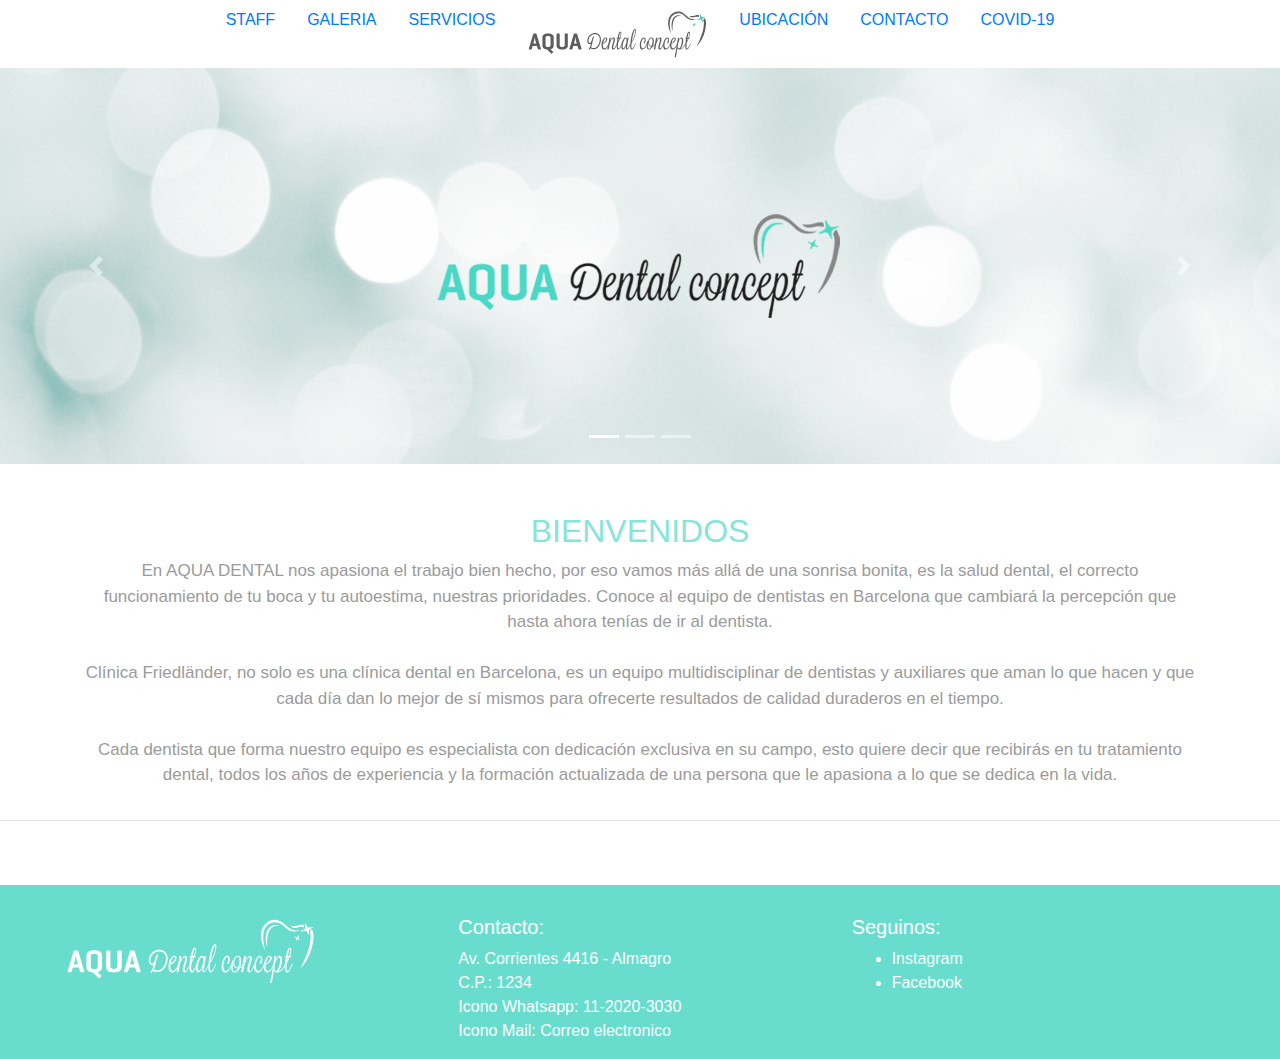
==== index.html @ 64654d03 "Primer commit para subir a github" ====
<!DOCTYPE html>
<html lang="en">
<head>
	<meta charset="UTF-8">
	<link rel="stylesheet" href="https://stackpath.bootstrapcdn.com/bootstrap/4.3.1/css/bootstrap.min.css" integrity="sha384-ggOyR0iXCbMQv3Xipma34MD+dH/1fQ784/j6cY/iJTQUOhcWr7x9JvoRxT2MZw1T" crossorigin="anonymous">
	<meta name="viewport" content="width=device-width, initial-scale=1"> 
	<script src="https://code.jquery.com/jquery-3.3.1.slim.min.js" integrity="sha384-q8i/X+965DzO0rT7abK41JStQIAqVgRVzpbzo5smXKp4YfRvH+8abtTE1Pi6jizo" crossorigin="anonymous"></script>
	<script src="https://cdnjs.cloudflare.com/ajax/libs/popper.js/1.14.7/umd/popper.min.js" integrity="sha384-UO2eT0CpHqdSJQ6hJty5KVphtPhzWj9WO1clHTMGa3JDZwrnQq4sF86dIHNDz0W1" crossorigin="anonymous"></script>
	<script src="https://stackpath.bootstrapcdn.com/bootstrap/4.3.1/js/bootstrap.min.js" integrity="sha384-JjSmVgyd0p3pXB1rRibZUAYoIIy6OrQ6VrjIEaFf/nJGzIxFDsf4x0xIM+B07jRM" crossorigin="anonymous"></script>
	<link rel="stylesheet" type="text/css" href="css/styles.css">
	<style>
	  .carousel-inner img {
	width: 100%;
	height: 100%;
		}</style>

	<title>Aqua Dental</title>
</head>
<body>

<header>
</header>

<nav id="nav">
	<div class="container">	
		<ul class="nav justify-content-center" class="menuindex">
	        <li class="nav-item"><a class="nav-link" href="staff.html">STAFF</a></li>
	        <li class="nav-item"><a class="nav-link" href="galeria.html">GALERIA</a></li>
	        <li class="nav-item"><a class="nav-link" href="servicios.html">SERVICIOS</a></li>
	        <li class="nav-item"><a class="nav-link" href="index.html"><img class="logo_menu" src="imagenes/logo_colorgris.svg"></a> </li>
	        <li class="nav-item"><a class="nav-link" href="ubicacion.html">UBICACIÓN</a></li>
	        <li class="nav-item"><a class="nav-link" href="contacto.html">CONTACTO</a></li>
	        <li class="nav-item"><a class="nav-link" href="#">COVID-19</a></li>
	    </ul>
	</div>
</nav>
		
<section>    
	<div id="demo" class="carousel slide" data-ride="carousel">
		<!-- Indicators -->
		<ul class="carousel-indicators">
			<li data-target="#demo" data-slide-to="0" class="active"></li>
			<li data-target="#demo" data-slide-to="1"></li>
			<li data-target="#demo" data-slide-to="2"></li>
		</ul>
		<!-- The slideshow -->
		<div class="carousel-inner">
			<div class="carousel-item active"><img src="imagenes/imagenconlogo.jpg" width="1100" height="500"></div>
			<div class="carousel-item"><img src="imagenes/carrousel01.jpg" width="1100" height="500"></div>
			<div class="carousel-item"><img src="imagenes/carrousel02.jpg" width="1100" height="500"></div>
		</div>
		<!-- Left and right controls -->
		<a class="carousel-control-prev" href="#demo" data-slide="prev"><span class="carousel-control-prev-icon"></span></a>
		<a class="carousel-control-next" href="#demo" data-slide="next"><span class="carousel-control-next-icon"></span></a>
	</div>
</section>

<br><br>

<section>
	<div class="container">
		<div class="row">
			<div class="col col-12">
				<h2>BIENVENIDOS</h2>
				<p class="textobienvenida">En AQUA DENTAL nos apasiona el trabajo bien hecho, por eso vamos más allá de una sonrisa bonita, es la salud dental, el correcto funcionamiento de tu boca y tu autoestima, nuestras prioridades. Conoce al equipo de dentistas en Barcelona que cambiará la percepción que hasta ahora tenías de ir al dentista.<br><br>
				Clínica Friedländer, no solo es una clínica dental en Barcelona, es un equipo multidisciplinar de dentistas y auxiliares que aman lo que hacen y que cada día dan lo mejor de sí mismos para ofrecerte resultados de calidad duraderos en el tiempo.<br><br>
				Cada dentista que forma nuestro equipo es especialista con dedicación exclusiva en su campo, esto quiere decir que recibirás en tu tratamiento dental, todos los años de experiencia y la formación actualizada de una persona que le apasiona a lo que se dedica en la vida.
</p></div>
			
		</div>
	</div>
</section>

<hr>
<br><br>


<footer >
	<div class="container-fluid">
		<div class="row">
			<div class="col md-8">
				<div> <img class="logofooter"src="imagenes/logo_colorblanco.svg"></div>
			</div>
				
			<div class="col md-2">
				<h5>Contacto:</h5>
					<p>Av. Corrientes 4416 - Almagro<br>C.P.: 1234<br>
					Icono Whatsapp: 11-2020-3030<br>
					Icono Mail: Correo electronico</p>
			</div>
			<div class="col md-2">
				<h5>Seguinos:</h5>
					<ul>
					<li>Instagram</li>
					<li>Facebook</li>
					</ul>
			</div>
		</div>
	</div>
</footer>



</body>
</html>
---- css/styles.css ----
.logo_menu{
	width: 180px;
}


.menuindex{
	vertical-align: bottom;
	color: #9B9B9B;
}

body{
	font-family: 'Raleway', sans-serif;

}

h2{
	font-weight: 200px;
	text-align: center;
	color: #87E4D9;
}

h5{font-weight: 200px;
	color: #ffffff;
}

footer{
	background-color: #68DDCE;
	padding-top: 30px;
	padding-left: 50px;
	padding-right: 50px;
	color: #ffffff;
}

.textobienvenida{
	font-size: 17px;
	text-align: center;
	color: #9B9B9B;
}

.footeraqua{
	padding: 15px;
    position: relative;
    top: 45px;
    left: 100px;
	}

.logofooter{
	width: 250px;
}
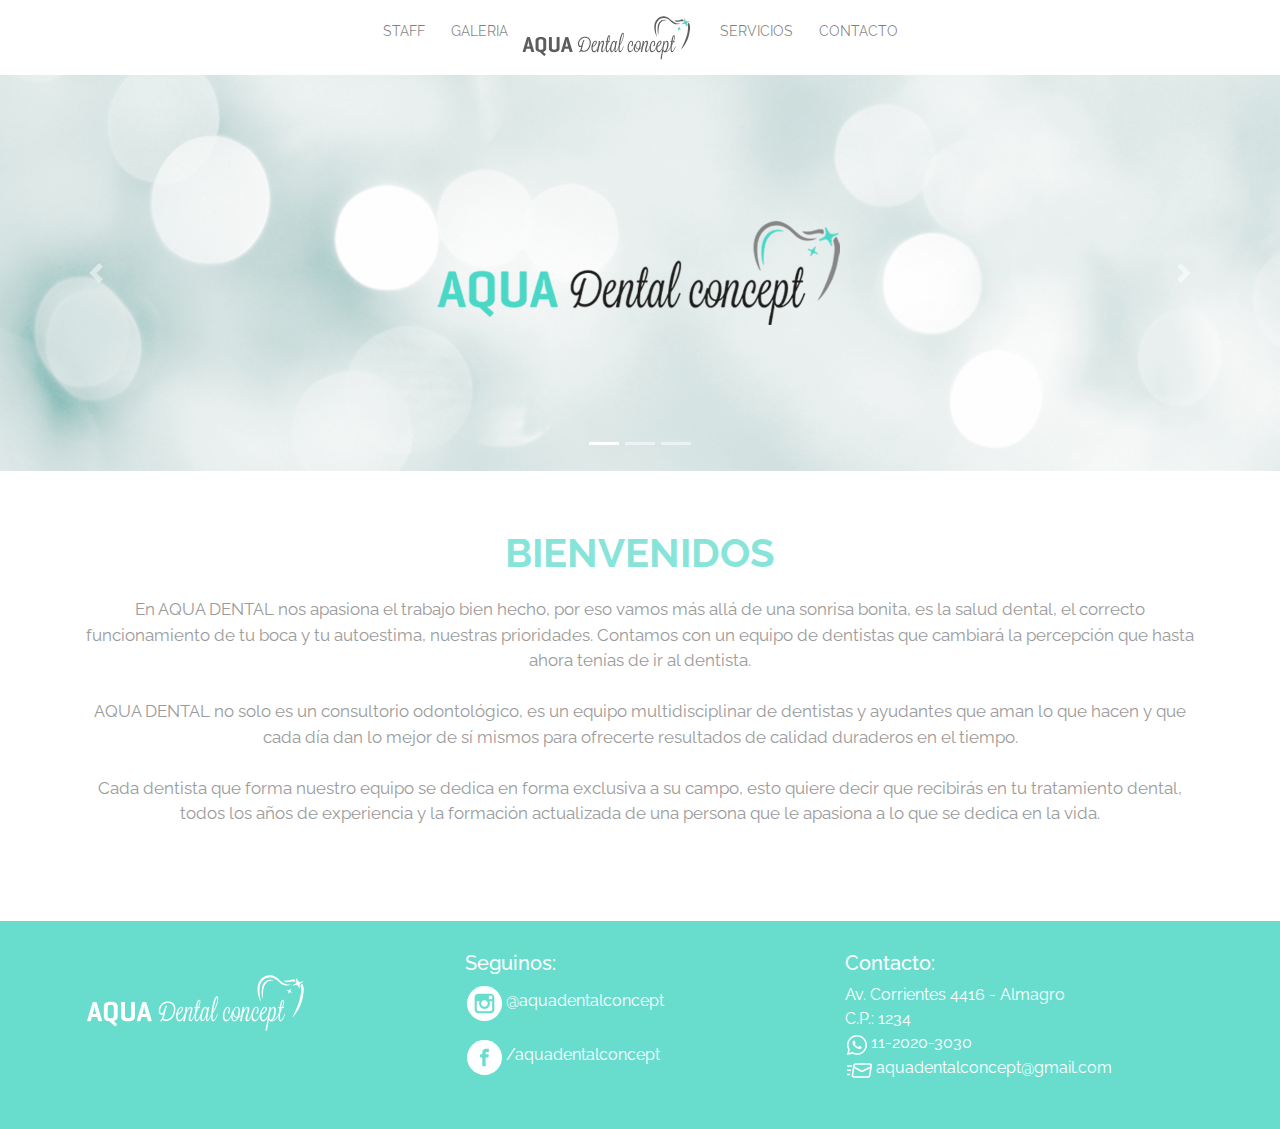
==== commit 48c6d4c8: "Commit Entrega Final para subir a github" ====
--- a/index.html
+++ b/index.html
@@ -2,12 +2,17 @@
 <html lang="en">
 <head>
 	<meta charset="UTF-8">
+	<meta name="description" content="Consultorio odontologico en Capital Federal integrado por profesionales de primer nivel">
+	<meta name="keywords" content="consultorio odontologico, odontologia, dental, atencion, implantes, profesionales, caries, muelas, dientes, cuidado, urgencias, odontologos, limpieza dental, bucal, endodoncia, ortodoncia, brackets, estetica dental, sonrisa">
 	<link rel="stylesheet" href="https://stackpath.bootstrapcdn.com/bootstrap/4.3.1/css/bootstrap.min.css" integrity="sha384-ggOyR0iXCbMQv3Xipma34MD+dH/1fQ784/j6cY/iJTQUOhcWr7x9JvoRxT2MZw1T" crossorigin="anonymous">
 	<meta name="viewport" content="width=device-width, initial-scale=1"> 
 	<script src="https://code.jquery.com/jquery-3.3.1.slim.min.js" integrity="sha384-q8i/X+965DzO0rT7abK41JStQIAqVgRVzpbzo5smXKp4YfRvH+8abtTE1Pi6jizo" crossorigin="anonymous"></script>
 	<script src="https://cdnjs.cloudflare.com/ajax/libs/popper.js/1.14.7/umd/popper.min.js" integrity="sha384-UO2eT0CpHqdSJQ6hJty5KVphtPhzWj9WO1clHTMGa3JDZwrnQq4sF86dIHNDz0W1" crossorigin="anonymous"></script>
 	<script src="https://stackpath.bootstrapcdn.com/bootstrap/4.3.1/js/bootstrap.min.js" integrity="sha384-JjSmVgyd0p3pXB1rRibZUAYoIIy6OrQ6VrjIEaFf/nJGzIxFDsf4x0xIM+B07jRM" crossorigin="anonymous"></script>
+	<link rel="preconnect" href="https://fonts.gstatic.com">
+	<link href="https://fonts.googleapis.com/css2?family=Raleway:ital,wght@0,200;0,300;0,400;0,500;0,600;0,700;1,200;1,300;1,400;1,500&display=swap" rel="stylesheet">
 	<link rel="stylesheet" type="text/css" href="css/styles.css">
+	<link rel="stylesheet" type="text/css" href="css/miarchivo.css">
 	<style>
 	  .carousel-inner img {
 	width: 100%;
@@ -21,17 +26,19 @@
 <header>
 </header>
 
-<nav id="nav">
-	<div class="container">	
-		<ul class="nav justify-content-center" class="menuindex">
-	        <li class="nav-item"><a class="nav-link" href="staff.html">STAFF</a></li>
-	        <li class="nav-item"><a class="nav-link" href="galeria.html">GALERIA</a></li>
-	        <li class="nav-item"><a class="nav-link" href="servicios.html">SERVICIOS</a></li>
-	        <li class="nav-item"><a class="nav-link" href="index.html"><img class="logo_menu" src="imagenes/logo_colorgris.svg"></a> </li>
-	        <li class="nav-item"><a class="nav-link" href="ubicacion.html">UBICACIÓN</a></li>
-	        <li class="nav-item"><a class="nav-link" href="contacto.html">CONTACTO</a></li>
-	        <li class="nav-item"><a class="nav-link" href="#">COVID-19</a></li>
-	    </ul>
+<nav id="nav" class="navbar navbar-expand-lg navbar-light ">
+	<button class="navbar-toggler" type="button" data-toggle="collapse" data-target="#navbarNav" aria-controls="navbarNav" aria-expanded="false" aria-label="Toggle navigation">
+		<span class="navbar-toggler-icon"></span>
+	  </button>
+	  <div class="collapse navbar-collapse" id="navbarNav">
+		
+		<ul class="navbar-nav m-auto">
+			<li class="nav-item"><a class="nav-link" href="staff.html">STAFF</a></li>
+			<li class="nav-item"><a class="nav-link" href="galeria.html">GALERIA</a></li>
+			<a  href="index.html" class="navbar-brand" ><img class="logo_menu" src="imagenes/logo_colorgris.svg" alt="Logotipo Aqua Dental"></a>
+			<li class="nav-item"><a class="nav-link" href="servicios.html">SERVICIOS</a></li>
+			<li class="nav-item"><a class="nav-link" href="contacto.html">CONTACTO</a></li>
+		</ul>
 	</div>
 </nav>
 		
@@ -45,9 +52,9 @@
 		</ul>
 		<!-- The slideshow -->
 		<div class="carousel-inner">
-			<div class="carousel-item active"><img src="imagenes/imagenconlogo.jpg" width="1100" height="500"></div>
-			<div class="carousel-item"><img src="imagenes/carrousel01.jpg" width="1100" height="500"></div>
-			<div class="carousel-item"><img src="imagenes/carrousel02.jpg" width="1100" height="500"></div>
+			<div class="carousel-item active"><img src="imagenes/imagenconlogo.jpg" width="1100" height="500" alt="Imagen de fondo abstracto mas logotico de Aqua Dental Concept"></div>
+			<div class="carousel-item"><img src="imagenes/carrousel01.jpg" width="1100" height="500" alt="Imagen de odontologos atendiendo un paciente"></div>
+			<div class="carousel-item"><img src="imagenes/carrousel02.jpg" width="1100" height="500" alt="Imagen de grupo de odontologos trabajando sobre un paciente"></div>
 		</div>
 		<!-- Left and right controls -->
 		<a class="carousel-control-prev" href="#demo" data-slide="prev"><span class="carousel-control-prev-icon"></span></a>
@@ -62,38 +69,38 @@
 		<div class="row">
 			<div class="col col-12">
 				<h2>BIENVENIDOS</h2>
-				<p class="textobienvenida">En AQUA DENTAL nos apasiona el trabajo bien hecho, por eso vamos más allá de una sonrisa bonita, es la salud dental, el correcto funcionamiento de tu boca y tu autoestima, nuestras prioridades. Conoce al equipo de dentistas en Barcelona que cambiará la percepción que hasta ahora tenías de ir al dentista.<br><br>
-				Clínica Friedländer, no solo es una clínica dental en Barcelona, es un equipo multidisciplinar de dentistas y auxiliares que aman lo que hacen y que cada día dan lo mejor de sí mismos para ofrecerte resultados de calidad duraderos en el tiempo.<br><br>
-				Cada dentista que forma nuestro equipo es especialista con dedicación exclusiva en su campo, esto quiere decir que recibirás en tu tratamiento dental, todos los años de experiencia y la formación actualizada de una persona que le apasiona a lo que se dedica en la vida.
-</p></div>
+				<p class="textobienvenida">En AQUA DENTAL nos apasiona el trabajo bien hecho, por eso vamos más allá de una sonrisa bonita, es la salud dental, el correcto funcionamiento de tu boca y tu autoestima, nuestras prioridades. Contamos con un equipo de dentistas que cambiará la percepción que hasta ahora tenías de ir al dentista.<br><br>
+				AQUA DENTAL no solo es un consultorio odontológico, es un equipo multidisciplinar de dentistas y ayudantes que aman lo que hacen y que cada día dan lo mejor de sí mismos para ofrecerte resultados de calidad duraderos en el tiempo.<br><br>
+				Cada dentista que forma nuestro equipo se dedica en forma exclusiva a su campo, esto quiere decir que recibirás en tu tratamiento dental, todos los años de experiencia y la formación actualizada de una persona que le apasiona a lo que se dedica en la vida.</p>
+			</div>
 			
 		</div>
 	</div>
 </section>
 
-<hr>
+
 <br><br>
 
 
-<footer >
-	<div class="container-fluid">
+<footer>
+	<div class="container">
 		<div class="row">
-			<div class="col md-8">
-				<div> <img class="logofooter"src="imagenes/logo_colorblanco.svg"></div>
+			<div class="col md-8" >
+				<div class="footercolumna1"><a href="#index.html"> <img class="logofooter"src="imagenes/logo_colorblanco.svg"></a></div>
 			</div>
 				
 			<div class="col md-2">
-				<h5>Contacto:</h5>
-					<p>Av. Corrientes 4416 - Almagro<br>C.P.: 1234<br>
-					Icono Whatsapp: 11-2020-3030<br>
-					Icono Mail: Correo electronico</p>
+				<h5>Seguinos:</h5>
+				<p>
+				<img src="imagenes/instagram.svg" class="redesicon"  alt="icono instagram"><a href="https://www.instagram.com/aquadentalconcept/" target="blank"> @aquadentalconcept</a> </p>
+				<p><img src="imagenes/facebook.svg" class="redesicon"  alt="icono facebook"><a href="https://www.facebook.com/aquadentalconcept" target="blank"> /aquadentalconcept</a>
+				</p>
 			</div>
 			<div class="col md-2">
-				<h5>Seguinos:</h5>
-					<ul>
-					<li>Instagram</li>
-					<li>Facebook</li>
-					</ul>
+				<h5>Contacto:</h5>
+				<p>Av. Corrientes 4416 - Almagro<br>C.P.: 1234<br>
+					<img src="imagenes/whatsapp.svg" class="whatsappicon" alt="icono whatsapp"> 11-2020-3030<br>
+					<img src="imagenes/email.svg" class="mailicon" alt="icono correo electronico"> aquadentalconcept@gmail.com</p>
 			</div>
 		</div>
 	</div>
--- a/css/styles.css
+++ b/css/styles.css
@@ -1,36 +1,67 @@
-
-.logo_menu{
-	width: 180px;
-}
-
-
-.menuindex{
-	vertical-align: bottom;
-	color: #9B9B9B;
-}
 
 body{
 	font-family: 'Raleway', sans-serif;
-
 }
 
 h2{
-	font-weight: 200px;
+	font-size: 40px;
+	font-weight: bold;
 	text-align: center;
 	color: #87E4D9;
-}
-
-h5{font-weight: 200px;
-	color: #ffffff;
-}
-
-footer{
-	background-color: #68DDCE;
-	padding-top: 30px;
-	padding-left: 50px;
-	padding-right: 50px;
-	color: #ffffff;
-}
+	margin-top: 10px;
+	margin-bottom: 20px;
+}
+h3{
+	font-size: 25px;
+	color: #e1e1e1;
+	text-align: center;
+	font-weight: bold;
+}
+
+h4{
+	font-size: 15px;
+}
+
+h5{ font-weight: 200px;
+	color: #ffffff;
+}
+
+.bannerfinito{
+	padding-bottom: 30px;
+}
+
+a:link, a:visited, a:active {
+    text-decoration:none;
+    }
+
+
+/*ESTILOS MENU*/
+.logo_menu{
+	width: 170px;
+}
+
+nav a{
+	font-size: 14px;
+	font-variant: regular 400;
+	vertical-align: middle;
+	color: #9B9B9B;
+}
+ 
+ nav a:hover{
+ 	color: #9b9b9b;
+ 	font-weight: bold;
+ 	}
+
+nav li{
+	margin: 5px;
+}
+
+li a{
+	display: inline-block;
+}
+
+
+/* ESTILOS INDEX*/
 
 .textobienvenida{
 	font-size: 17px;
@@ -38,13 +69,187 @@
 	color: #9B9B9B;
 }
 
-.footeraqua{
+
+/* ESTILOS CONTACTO*/
+
+.cuadrourgencias{
+	background-color: #2DC8B5;
+	color: #ffffff;
+	padding-top: 20px;
+	padding-right: 20px;
+	padding-left: 20px;
+	padding-bottom: 5px;
+}
+
+.cuadrorecetas{
+	background-color: #DDF7F3;
+	border-top: solid 3px #8d8d8d;
 	padding: 15px;
-    position: relative;
-    top: 45px;
-    left: 100px;
+}
+
+.ubicacion{
+	padding-top: 55px;
 	}
 
+.sombracuadro{
+	padding: 15px;
+	box-shadow: 0 4px 8px 0 rgba(0, 0, 0, 0.2), 0 3px 5px 0 rgba(0, 0, 0, 0.19);
+}
+
+/* ESTILOS GALERIA*/
+
+.grillagaleria{
+	padding: 15px;
+}
+
+.imagenesgaleria{
+	width: 560px;
+}
+
+/* ESTILOS SERVICIOS*/
+
+.grillatratamientos1{
+	margin-top: 15px;
+	width: 450px;
+	height: 200px;
+	background-image: url("../imagenes/tratamientos1c.jpg");
+	background-color: #ffffff;
+	background-position: center;
+	background-repeat: no-repeat;
+}
+.grillatratamientos1:hover{
+	background-image: url("../imagenes/tratamientos1byn.jpg");
+}
+
+.grillatratamientos2{
+	margin-top: 15px;
+	width: 450px;
+	height: 200px;
+	background-image: url("../imagenes/tratamientos2c.jpg");
+	background-color: #ffffff;
+	background-position: center;
+	background-repeat: no-repeat;
+}
+.grillatratamientos2:hover{
+	background-image: url("../imagenes/tratamientos2byn.jpg");
+}
+
+.grillatratamientos3{
+	margin-top: 15px;
+	width: 450px;
+	height: 200px;
+	background-image: url("../imagenes/tratamientos3c.jpg");
+	background-color: #ffffff;
+	background-position: center;
+	background-repeat: no-repeat;
+}
+.grillatratamientos3:hover{
+	background-image: url("../imagenes/tratamientos3byn.jpg");
+}
+
+.grillatratamientos4{
+	margin-top: 15px;
+	width: 450px;
+	height: 200px;
+	background-image: url("../imagenes/tratamientos4c.jpg");
+	background-color: #ffffff;
+	background-position: center;
+	background-repeat: no-repeat;
+}
+.grillatratamientos4:hover{
+	background-image: url("../imagenes/tratamientos4byn.jpg");
+}
+
+.textotratam{
+	font-size: 40px;
+	font-weight: bold;
+	color: #ffffff;
+	text-align: right;
+	vertical-align: middle;
+}
+
+.linkstratam{
+	text-decoration: none;
+}
+a.linkstratam{
+	text-decoration: none;
+}
+
+/* ESTILOS ACORDEON*/
+.acordiontitulointerno{
+	font-weight: bold;
+}
+.acordiontitulo{
+	font-weight: bold;
+	font-size: 20px;
+	color: #2DC8B5;
+	border: solid 0px;
+}
+
+
+/* ESTILOS STAFF*/
+
+.nombresstaff{
+	color: #bebebe;
+	font-weight: bold;
+}
+
+.vermasstaff{
+	text-align: right;
+}
+.avermas{
+	color: #2DC8B5;
+	font-weight: bold;
+}
+.cvstaff{
+	font-weight: bold;
+}
+
+/* ESTILOS FOOTER*/
+
+footer{
+	background-color: #68DDCE;
+	padding: 30px;
+	color: #ffffff;
+	margin-top: 30px;
+}
+footer a{
+	text-decoration: none;
+	color: #ffffff;
+}
+
+footer a:hover{
+	letter-spacing: 1px;
+	font-weight: bold;
+	color: #ffffff;
+}
+
+.footercolumna1{
+	margin-top: 20px;
+	}
+
 .logofooter{
-	width: 250px;
-}+	width: 220px;
+}
+
+.whatsappicon{
+	margin-left: 2px;
+	margin-top: 3px;
+	height: 20px;
+}
+.mailicon{
+	margin-left: 2px;
+	margin-top: 3px;
+	height: 25px;
+}
+
+.redesicon{
+	margin-left: 2px;
+	margin-top: 3px;
+	height: 35px;
+}
+
+@media (max-width: 720px){
+    .navbar-brand {
+        display: none !important;
+    }--- a/css/miarchivo.css
+++ b/css/miarchivo.css
@@ -0,0 +1,9 @@
+ul {
+  color: #2DC8B5; }
+  ul li {
+    color: #bebebe;
+    vertical-align: middle; }
+
+h3 {
+  color: #B1EDE6;
+  text-align: center; }
